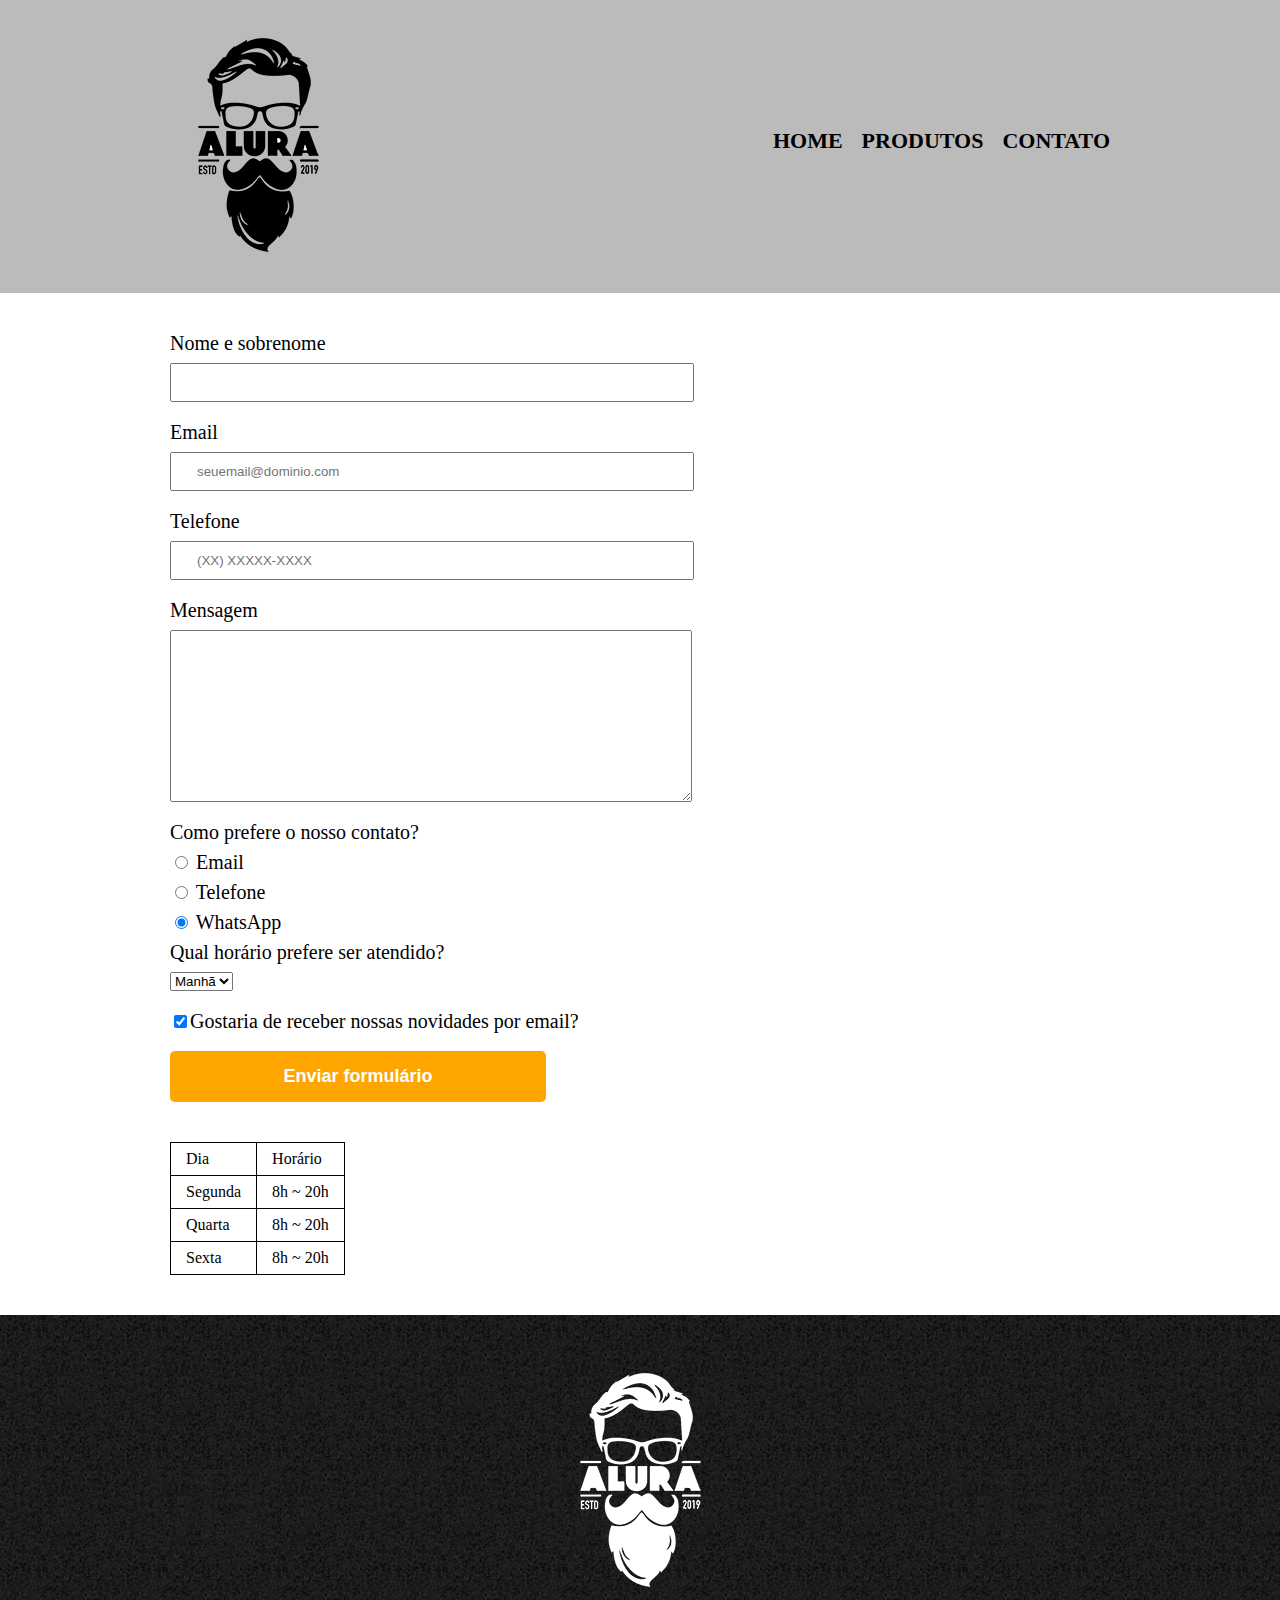
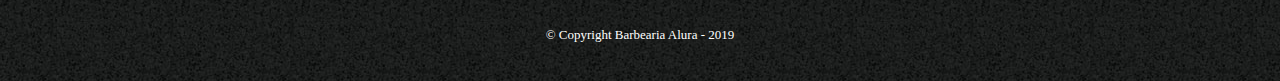
==== contato.html @ cf0c6922 "projeto Barbearia Alura" ====
<!DOCTYPE html>
<html>
	<head>
		<meta charset="UTF-8">
		<title>Contato - Barbearia Alura</title>

		<link rel="stylesheet" href="reset.css">
		<link rel="stylesheet" href="style.css">
	</head>
	<body>
		<header>
			<div class="caixa">
				<h1><img src="logo.png" alt="Logo da Barbearia Alura"></h1>

				<nav>
					<ul>
						<li><a href="index.html">Home</a></li>
						<li><a href="produtos.html">Produtos</a></li>
						<li><a href="contato.html">Contato</a></li>
					</ul>
				</nav>
			</div>
		</header>

		<main>
			<form>
				<label for="nomesobrenome">Nome e sobrenome</label>
				<input type="text" id="nomesobrenome" class="input-padrao" required>

				<label for="email">Email</label>
				<input type="email" id="email" class="input-padrao" required placeholder="seuemail@dominio.com">

				<label for="telefone">Telefone</label>
				<input type="tel" id="telefone" class="input-padrao" required placeholder="(XX) XXXXX-XXXX">

				<label for="mensagem">Mensagem</label>
				<textarea cols="70" rows="10" id="mensagem" class="input-padrao" required></textarea>

				<fieldset>
					<legend>Como prefere o nosso contato?</legend>
					<label for="radio-email"><input type="radio" name="contato" value="email" id="radio-email"> Email</label>
					
					<label for="radio-telefone"><input type="radio" name="contato" value="telefone" id="radio-telefone"> Telefone</label>
					
					<label for="radio-whatsapp"><input type="radio" name="contato" value="whatsapp" id="radio-whatsapp" checked> WhatsApp</label>
				</fieldset>

				<fieldset>
					<legend>Qual horário prefere ser atendido?</legend>
					<select>
						<option>Manhã</option>
						<option>Tarde</option>
						<option>Noite</option>
					</select>
				</fieldset>

				<label class="checkbox"><input type="checkbox" checked>Gostaria de receber nossas novidades por email?</label>

				<input type="submit" value="Enviar formulário" class="enviar">
			</form>

			<table>
				<tr>
					<td>Dia</td>
					<td>Horário</td>
				</tr>
				<tr>
					<td>Segunda</td>
					<td>8h ~ 20h</td>
				</tr>
				<tr>
					<td>Quarta</td>
					<td>8h ~ 20h</td>
				</tr>
				<tr>
					<td>Sexta</td>
					<td>8h ~ 20h</td>
				</tr>
			</table>
		</main>

		<footer>
			<img src="logo-branco.png" alt="Logo da Barbearia Alura">
			<p class="copyright">&copy; Copyright Barbearia Alura - 2019</p>
		</footer>
	</body>
</html>
---- style.css ----
header {
	background: #BBBBBB;
	padding: 20px 0;
}

.caixa {
	position: relative;
	width: 940px;
	margin: 0 auto;
}

nav {
	position: absolute;
	top: 110px;
	right: 0;
}

nav li {
	display: inline;
	margin: 0 0 0 15px;
}

nav a {
	text-transform: uppercase;
	color: #000000;
	font-weight: bold;
	font-size: 22px;
	text-decoration: none;
}

nav a:hover {
	color: #C78C19;
	text-decoration: underline;
}

.produtos {
	width: 940px;
	margin: 0 auto;
	padding: 50px 0;
}

.produtos li {
	display: inline-block;
	text-align: center;
	width: 30%;
	vertical-align: top;
	margin: 0 1.5%;
	padding: 30px 20px;
	box-sizing: border-box;
	border: 2px solid #000000;
	border-radius: 10px;
}

.produtos li:hover {
	border-color: #C78C19;
}

.produtos li:active {
	border-color: #088C19;	
}

.produtos li:hover h2 {
	font-size: 34px;
}

.produtos h2 {
	font-size: 30px;
	font-weight: bold;
}

.produto-descricao {
	font-size: 18px;
}

.produto-preco {
	font-size: 22px;
	font-weight: bold;
	margin-top: 10px;
}

footer {
	text-align: center;
	background: url("bg.jpg");
	padding: 40px 0;
}

.copyright {
	color: #FFFFFF;
	font-size: 13px;
	margin: 20px 0 0;
}

main {
	width: 940px;
	margin: 0 auto;
}

form {
	margin: 40px 0;
}

form label, form legend {
	display:block;
	font-size: 20px;
	margin: 0 0 10px;
}

.input-padrao {
	display: block;
	margin: 0 0 20px;
	padding: 10px 25px;
	width: 50%;
}

.checkbox {
	margin: 20px 0;
}

.enviar {
	width:40%;
	padding: 15px 0;
	background: orange;
	color: white;
	font-weight: bold;
	font-size: 18px;
	border: none;
	border-radius: 5px;
	transition: 1s all;
	cursor: pointer;
}

.enviar:hover {
	background: darkorange;
	transform: scale(1.2);
}

table {
	margin: 20px 0 40px;
}

thead {
	background: #555555;
	color: white;
	font-weight: bold;
}

td, th {
	border: 1px solid #000000;
	padding: 8px 15px;
}
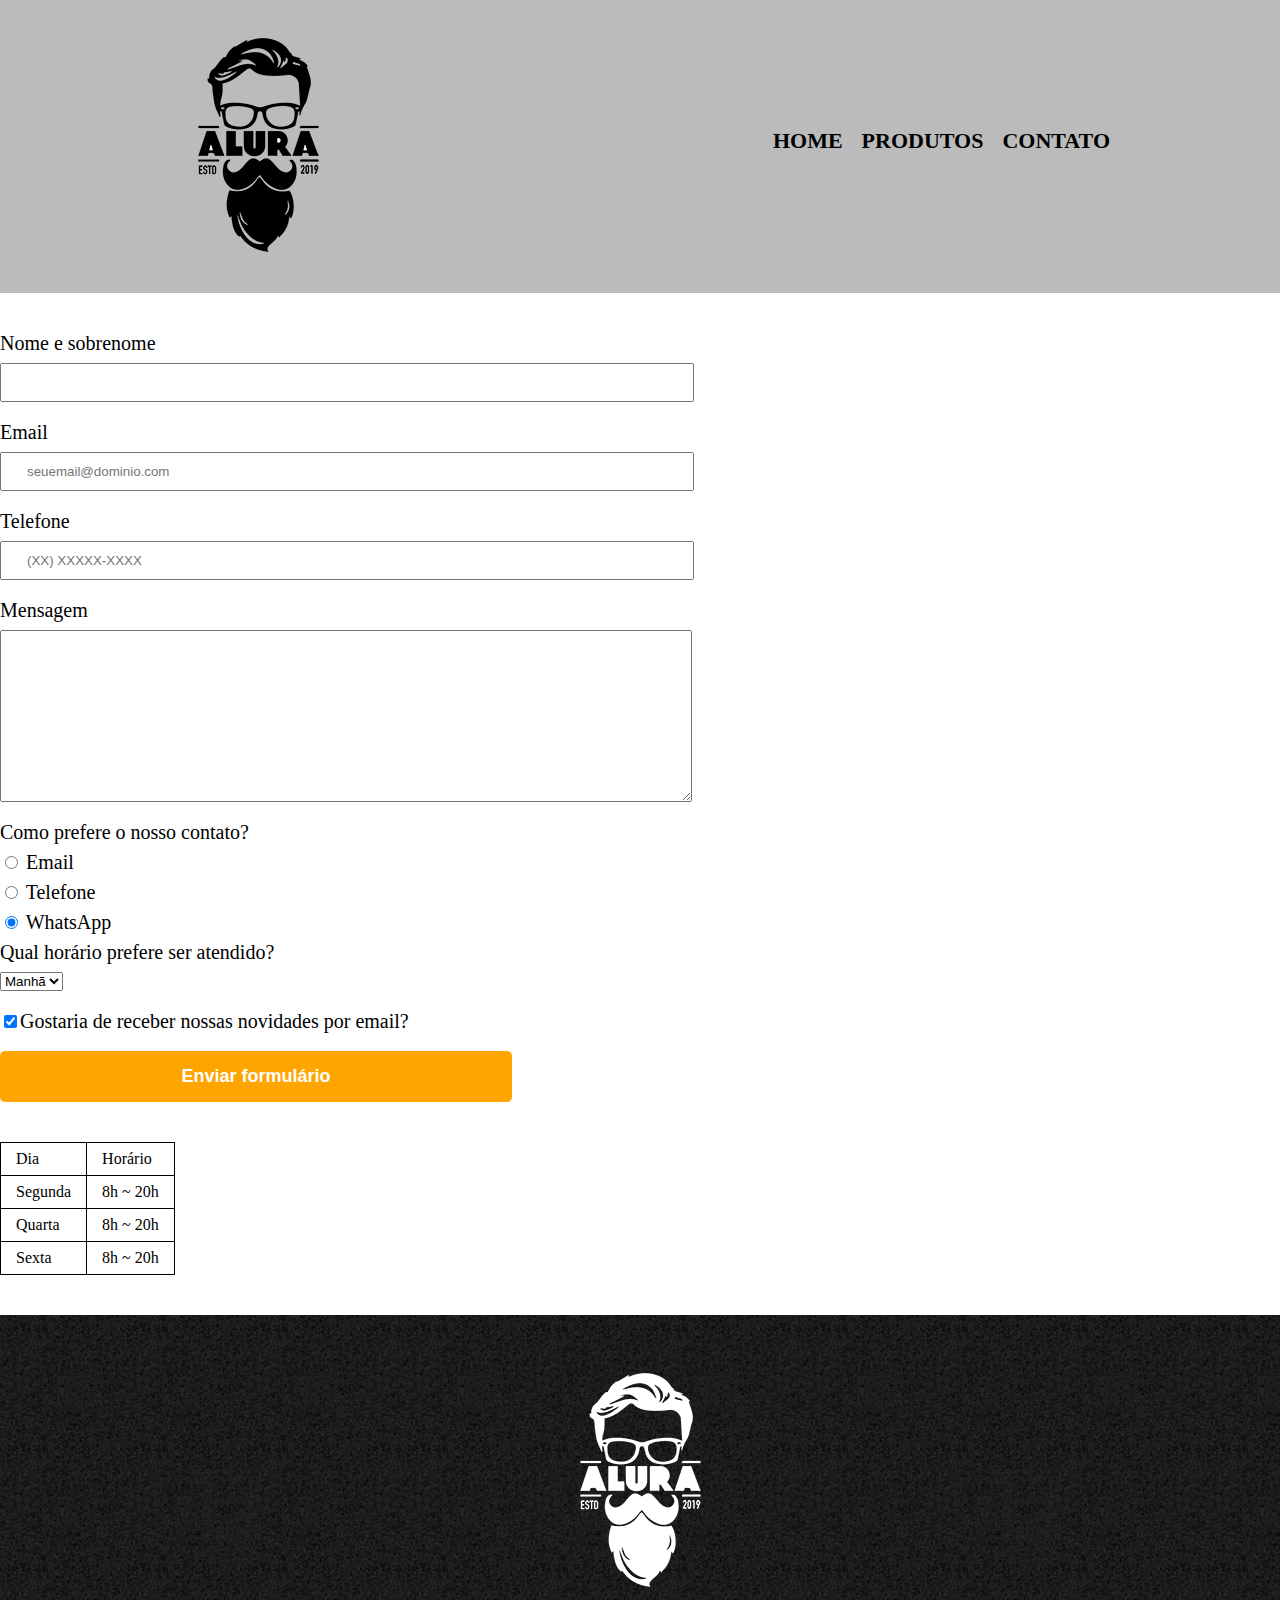
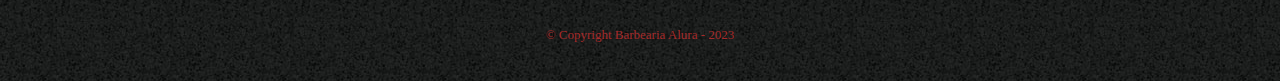
==== commit abd8af07: "estilização da página inicial" ====
--- a/contato.html
+++ b/contato.html
@@ -10,7 +10,7 @@
 	<body>
 		<header>
 			<div class="caixa">
-				<h1><img src="logo.png" alt="Logo da Barbearia Alura"></h1>
+				<h1><img src="./assets/logo.png" alt="Logo da Barbearia Alura"></h1>
 
 				<nav>
 					<ul>
@@ -81,7 +81,7 @@
 
 		<footer>
 			<img src="logo-branco.png" alt="Logo da Barbearia Alura">
-			<p class="copyright">&copy; Copyright Barbearia Alura - 2019</p>
+			<p class="copyright">&copy; Copyright Barbearia Alura - 2023</p>
 		</footer>
 	</body>
 </html>--- a/style.css
+++ b/style.css
@@ -1,3 +1,7 @@
+
+body{
+	font-family: 'Lora', serif;
+}
 header {
 	background: #BBBBBB;
 	padding: 20px 0;
@@ -80,7 +84,7 @@
 
 footer {
 	text-align: center;
-	background: url("bg.jpg");
+	background: url("./assets/bg.jpg");
 	padding: 40px 0;
 }
 
@@ -90,10 +94,7 @@
 	margin: 20px 0 0;
 }
 
-main {
-	width: 940px;
-	margin: 0 auto;
-}
+
 
 form {
 	margin: 40px 0;
@@ -147,4 +148,115 @@
 td, th {
 	border: 1px solid #000000;
 	padding: 8px 15px;
-}+}
+/*css da página index (inicial*/
+
+.banner {
+	width:100%;
+}
+
+.titulo-principal{
+	clear: left;/*limpa o float a esquerda*/
+	text-align: center;
+	font-size: 2em;/*2x o tamanho base*/
+	margin: 0 0 1em;
+}
+
+.titulo-principal:first-letter {
+    font-weight: bold;
+}
+p:first-line{
+color: brown;
+}
+.titulo-principal:before{
+	content: "{";
+
+}
+.titulo-principal:after{
+	content: "}";
+}
+
+.principal{
+	width: 940px;
+	margin: 0 auto;
+	background: #FEFEFE;
+	padding: 3m 0;
+}
+
+.principal p {
+	margin: 0 0 1em;
+}
+
+.principal strong{
+	font-weight: bold;
+}
+
+.principal em{
+	font-style: italic;
+}
+
+.imagem-beneficios{
+	width: 60%;
+}
+.lista-beneficios{
+	vertical-align: top;
+	display: inline-block;
+	width: 40%;
+}
+
+.itens{
+	line-height: 1.5;
+}
+.itens:nth-child(2n){
+	color: #050e63;
+	font-weight: bold;
+
+}
+.itens:last-child{
+	font-style: unset;
+}
+.itens:before{
+	content:"✶";
+}
+.utensilios{
+	width: 120px;
+	float: left;
+	margin: 0 20px 20px 0; /*cima direita baixo esquerda*/
+}
+.mapa{
+	padding: 3em 0;
+	background: linear-gradient( #FEFEFE,#888888);
+	
+}
+
+.mapa-conteudo{
+	width: 940px;
+	margin: 0 auto;
+}
+
+.mapa p{
+	margin: 0 2em;
+	text-align: center;
+}
+.beneficios{
+	padding: 3em;
+	background: #888888;
+}
+.video{
+	width: 500px;
+	margin: 2em auto;
+}
+
+.conteudo-beneficios{
+
+width: 640px;
+margin: 0 auto;
+}
+
+
+
+
+
+
+
+
